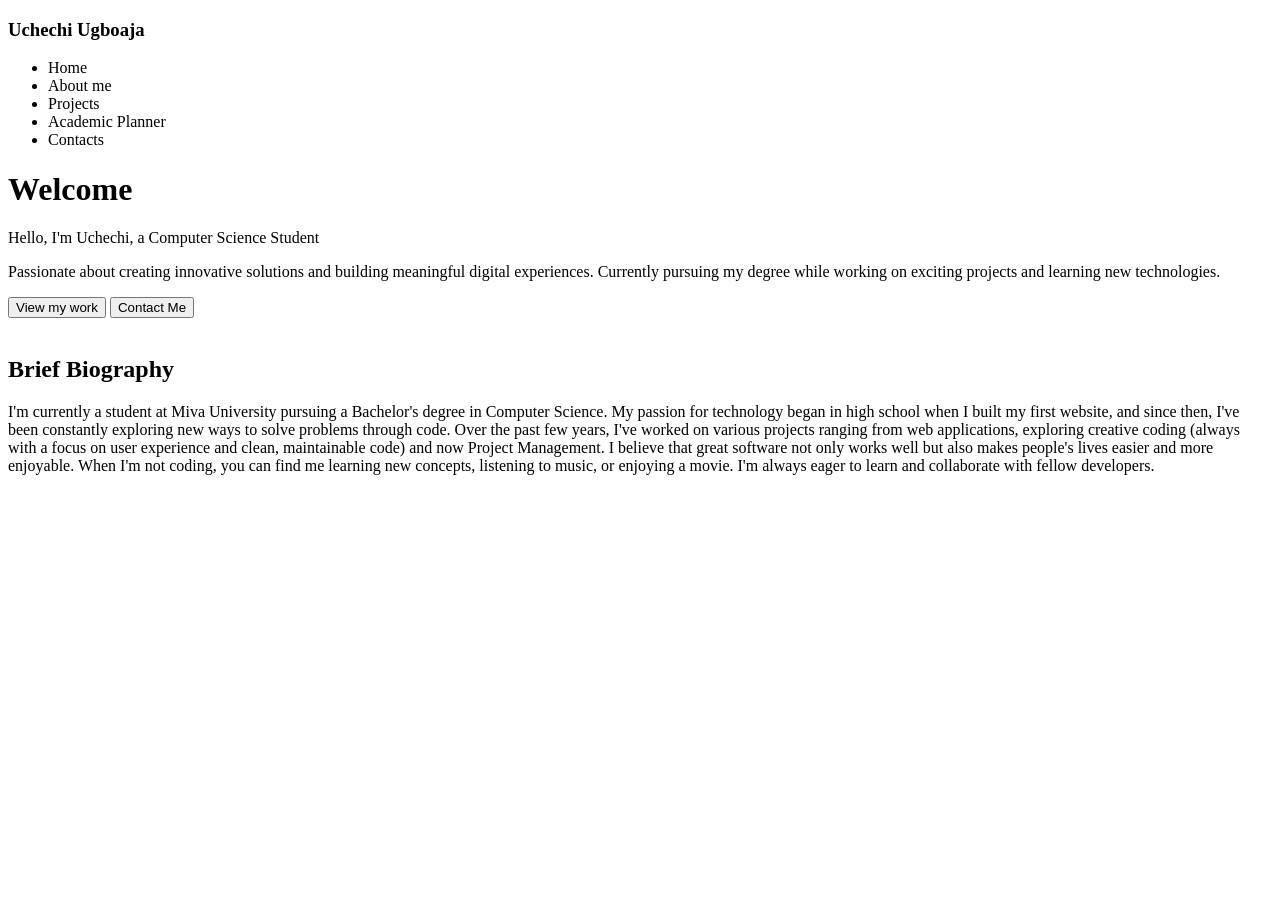
==== index.html @ 18550c8a "Create html, css, and js files" ====
<!DOCTYPE html>
<html lang="en">

<head>
  <meta charset="UTF-8">
  <meta name="viewport" content="width=device-width, initial-scale=1.0">
  <title>Student Portfolio</title>
  <link rel="stylesheet" href="style.css">
  <script src="script.js"></script>
</head>

<body>
  <header>
    <h3>
      Uchechi Ugboaja
    </h3>
    <nav>
      <ul>
        <li>
          Home
        </li>
        <li>
          About me
        </li>
        <li>
          Projects

        </li>
        <li>
          Academic Planner

        </li>
        <li>
          Contacts
        </li>
      </ul>
    </nav>
  </header>
  <main>
    <div>
      <div>
        <h1>Welcome</h1>
      </div>

      <div>
        <p>Hello, I'm Uchechi, a Computer Science Student</p>
        <p>Passionate about creating innovative solutions and building meaningful digital experiences. Currently
          pursuing my degree while working on exciting projects and learning new technologies.</p>
      </div>

      <div>
        <button>View my work</button>
        <button>Contact Me</button>
      </div>
    </div>
    <div>
      <img src="" alt="">
    </div>
  </main>
  <section>
    <h2>Brief Biography</h2>
    <div>
      <p>
        I'm currently a student at Miva University pursuing a Bachelor's degree in Computer Science. My passion for
        technology began in high school when I built my first website, and since then, I've been constantly exploring
        new ways to solve problems through code.

        Over the past few years, I've worked on various projects ranging from web applications, exploring creative
        coding (always with a focus on user experience and clean, maintainable code) and now Project Management. I
        believe that great software not only works well but also makes people's lives easier and more enjoyable.

        When I'm not coding, you can find me learning new concepts, listening to music, or enjoying a movie. I'm always
        eager to learn and collaborate with fellow developers.
      </p>
    </div>
  </section>
</body>

</html>
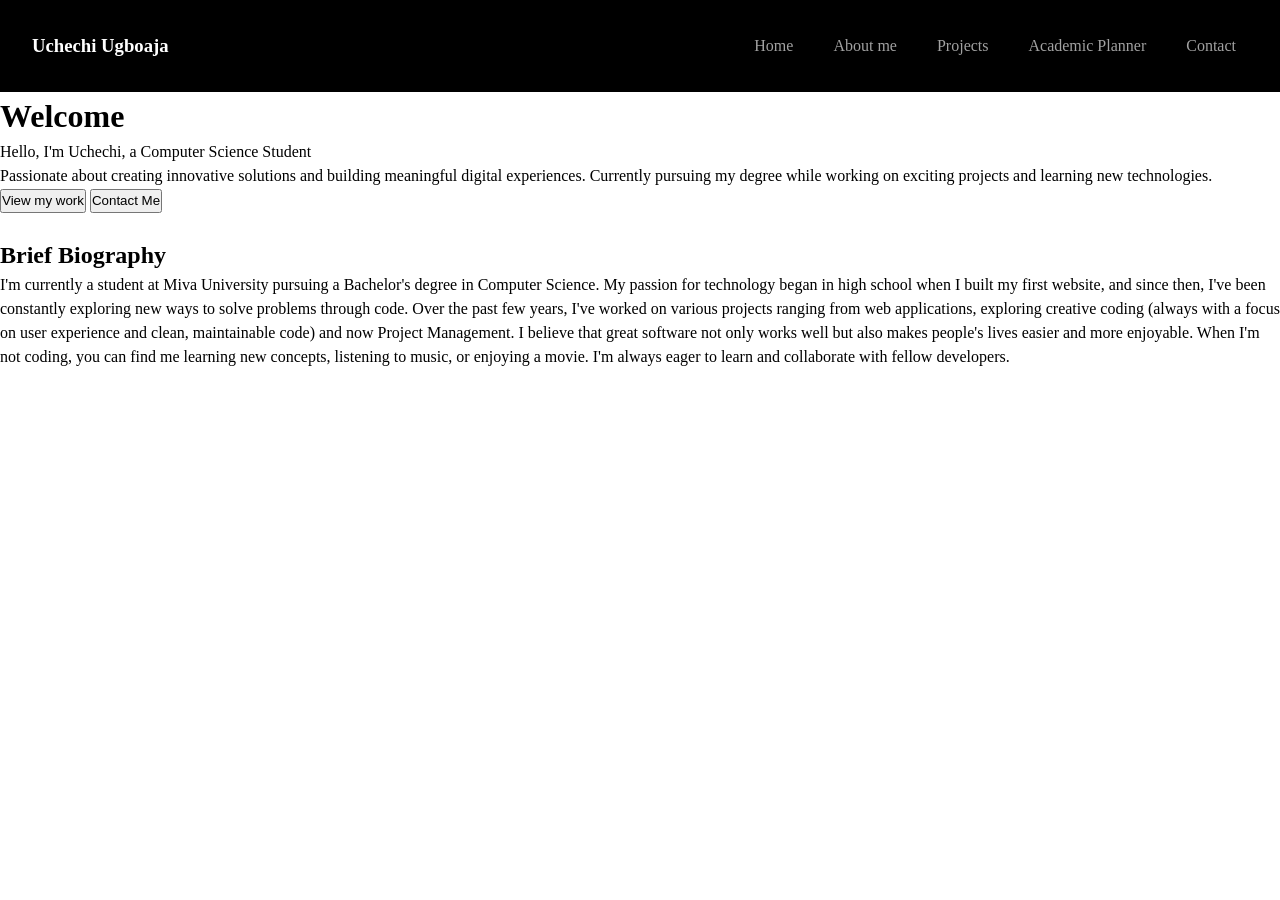
==== commit 723db2ef: "Style header nav" ====
--- a/index.html
+++ b/index.html
@@ -6,32 +6,32 @@
   <meta name="viewport" content="width=device-width, initial-scale=1.0">
   <title>Student Portfolio</title>
   <link rel="stylesheet" href="style.css">
-  <script src="script.js"></script>
+  
 </head>
 
 <body>
-  <header>
+  <header class="header">
     <h3>
       Uchechi Ugboaja
     </h3>
-    <nav>
+    <nav class="nav">
       <ul>
         <li>
-          Home
+          <a href="index.html" class="nav-link">Home</a>
         </li>
         <li>
-          About me
+          <a href="about.html" class="nav-link">About me</a>
         </li>
         <li>
-          Projects
+          <a href="projects.html" class="nav-link">Projects</a> 
 
         </li>
         <li>
-          Academic Planner
+          <a href="academic-planner.html" class="nav-link">Academic Planner</a>
 
         </li>
         <li>
-          Contacts
+          <a href="contact.html" class="nav-link">Contact</a> 
         </li>
       </ul>
     </nav>
@@ -74,6 +74,7 @@
       </p>
     </div>
   </section>
+  <script src="script.js"></script>
 </body>
 
 </html>
--- a/style.css
+++ b/style.css
@@ -0,0 +1,46 @@
+* {
+  margin: 0;
+  padding: 0;
+  line-height: 1.5;
+  box-sizing: border-box;
+}
+
+.header {
+  background-color: #000;
+  color: #fff;
+  padding: 2rem;
+  display: flex;
+  justify-content: space-between;
+  align-items: center;
+}
+
+.nav ul {
+  list-style: none;
+  display: flex;
+  gap: 1rem;
+}
+
+.nav-link {
+  font-size: 1rem;
+  color: #A1A1A1;
+  padding-inline: 12px;
+  padding-block: 8px;
+  margin-inline-end: 32px;
+  text-decoration: none;
+  transition: color 0.4s ease-in-out;
+}
+
+.nav-link:last-child {
+  margin-inline-end: 0;
+}
+
+.nav-link:hover {
+  color: #FAFAFA;
+}
+
+.nav-link:active {
+  text-decoration: underline;
+  color: #FAFAFA;
+  text-decoration-color: #FAFAFA;
+  text-underline-offset: 8px;
+}
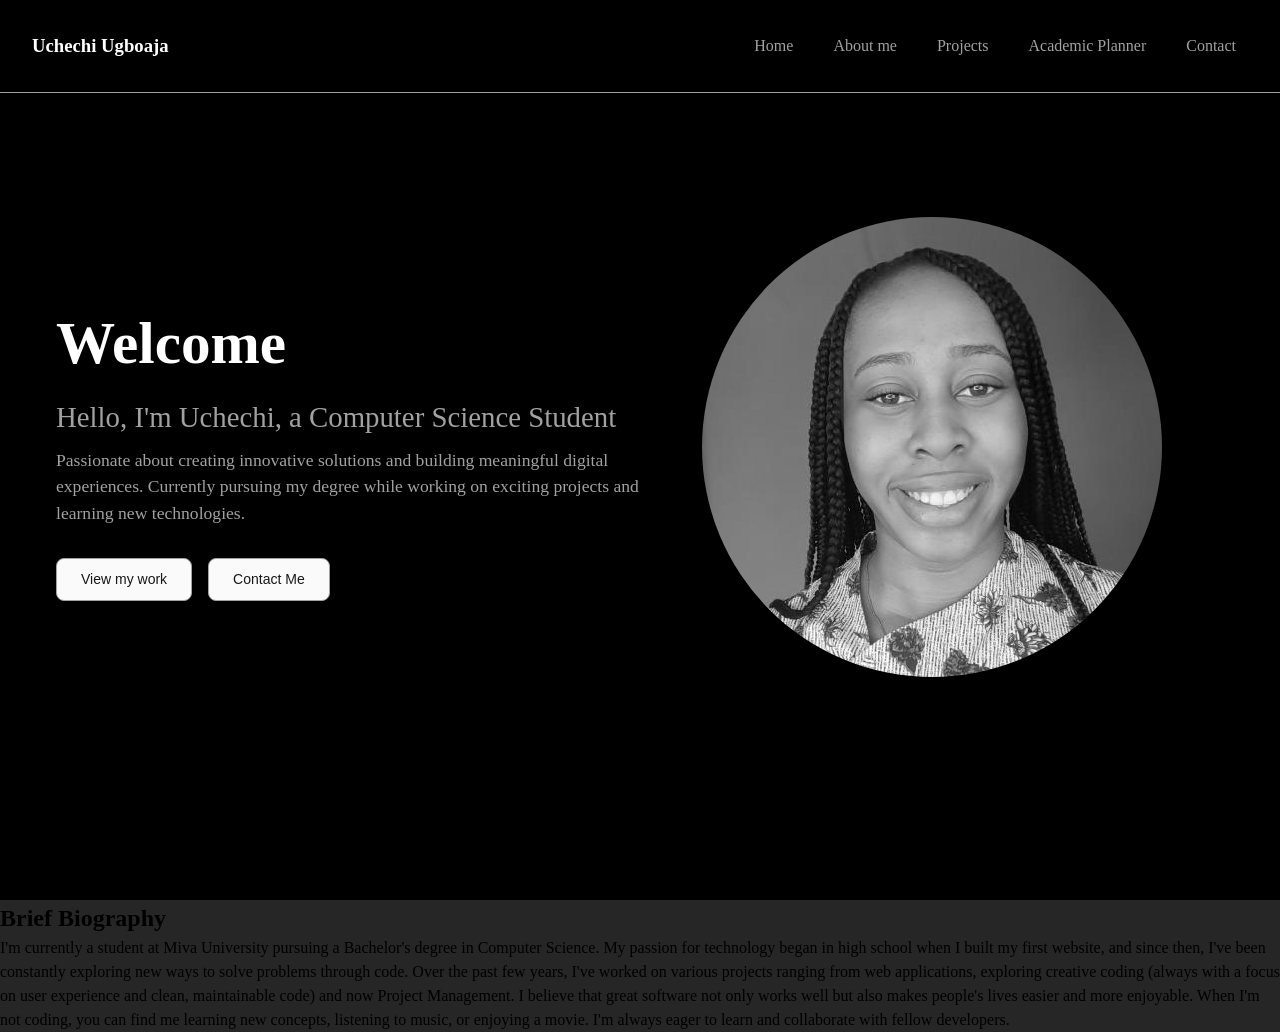
==== commit 68900816: "Design hero homepage" ====
--- a/index.html
+++ b/index.html
@@ -6,7 +6,7 @@
   <meta name="viewport" content="width=device-width, initial-scale=1.0">
   <title>Student Portfolio</title>
   <link rel="stylesheet" href="style.css">
-  
+
 </head>
 
 <body>
@@ -23,7 +23,7 @@
           <a href="about.html" class="nav-link">About me</a>
         </li>
         <li>
-          <a href="projects.html" class="nav-link">Projects</a> 
+          <a href="projects.html" class="nav-link">Projects</a>
 
         </li>
         <li>
@@ -31,33 +31,34 @@
 
         </li>
         <li>
-          <a href="contact.html" class="nav-link">Contact</a> 
+          <a href="contact.html" class="nav-link">Contact</a>
         </li>
       </ul>
     </nav>
   </header>
-  <main>
+  <main class="home-hero">
     <div>
       <div>
         <h1>Welcome</h1>
       </div>
 
-      <div>
-        <p>Hello, I'm Uchechi, a Computer Science Student</p>
-        <p>Passionate about creating innovative solutions and building meaningful digital experiences. Currently
+      <div class="home-hero-welcome">
+        <p class="home-hero-maintext">Hello, I'm Uchechi, a Computer Science Student</p>
+        <p class="home-hero-subtext">Passionate about creating innovative solutions and building meaningful digital
+          experiences. Currently
           pursuing my degree while working on exciting projects and learning new technologies.</p>
       </div>
 
-      <div>
+      <div class="home-hero-btns">
         <button>View my work</button>
         <button>Contact Me</button>
       </div>
     </div>
-    <div>
-      <img src="" alt="">
+    <div class="home-hero-imgcover">
+      <img src="./images/prof.jpeg" alt="">
     </div>
   </main>
-  <section>
+  <section class="home-sect">
     <h2>Brief Biography</h2>
     <div>
       <p>
--- a/style.css
+++ b/style.css
@@ -4,6 +4,7 @@
   line-height: 1.5;
   box-sizing: border-box;
 }
+
 
 .header {
   background-color: #000;
@@ -12,6 +13,11 @@
   display: flex;
   justify-content: space-between;
   align-items: center;
+  border-block-end: 1.5px solid #A1A1A1;
+  position: fixed;
+  top: 0;
+  width: 100%;
+  z-index: 10;
 }
 
 .nav ul {
@@ -43,4 +49,72 @@
   color: #FAFAFA;
   text-decoration-color: #FAFAFA;
   text-underline-offset: 8px;
+}
+
+.home-hero {
+  display: grid;
+  grid-template-columns: repeat(auto-fit, minmax(400px, 1fr));
+  padding-block: 10rem;
+  padding-inline: calc(1.5rem + 2.5vw);
+  align-items: center;
+  background-color: #000;
+  color: #fff;
+  height: 100vh;
+}
+
+.home-hero h1 {
+  font-size: calc(2.5rem + 1.5vw);
+}
+
+.home-hero-welcome {
+  max-width: fit-content;
+  color: #A1A1A1;
+}
+
+.home-hero-maintext {
+  font-size: calc(1rem + 1vw);
+  margin-block: .5rem;
+}
+
+.home-hero-subtext {
+  font-size: calc(.5rem + .75vw);
+  margin-block-end: 2rem;
+}
+
+.home-hero-imgcover {
+  place-self: center;
+}
+
+.home-hero-imgcover img {
+  filter: grayscale(1);
+  height: 40%;
+  border-radius: 50%;
+}
+
+.home-hero-btns {
+  display: flex;
+  align-items: center;
+  gap: 16px;
+}
+
+.home-hero-btns button {
+  padding-inline: 24px;
+  padding-block: 10px;
+  background-color: #FAFAFA;
+  border: 1px solid #a1a1a1;
+  border-radius: 8px;
+  transition: color 0.4s ease-in-out, background-color 0.4s ease-in-out, border 0.4s ease-in-out;
+  font-size: 14px;
+  color: #171717;
+}
+
+.home-hero-btns button:hover {
+  background-color: #262626;
+  border: 1px solid rgba(38, 38, 38, 30%);
+  color: #FAFAFA;
+  cursor: pointer;
+}
+
+.home-sect {
+  background-color: #262626;
 }
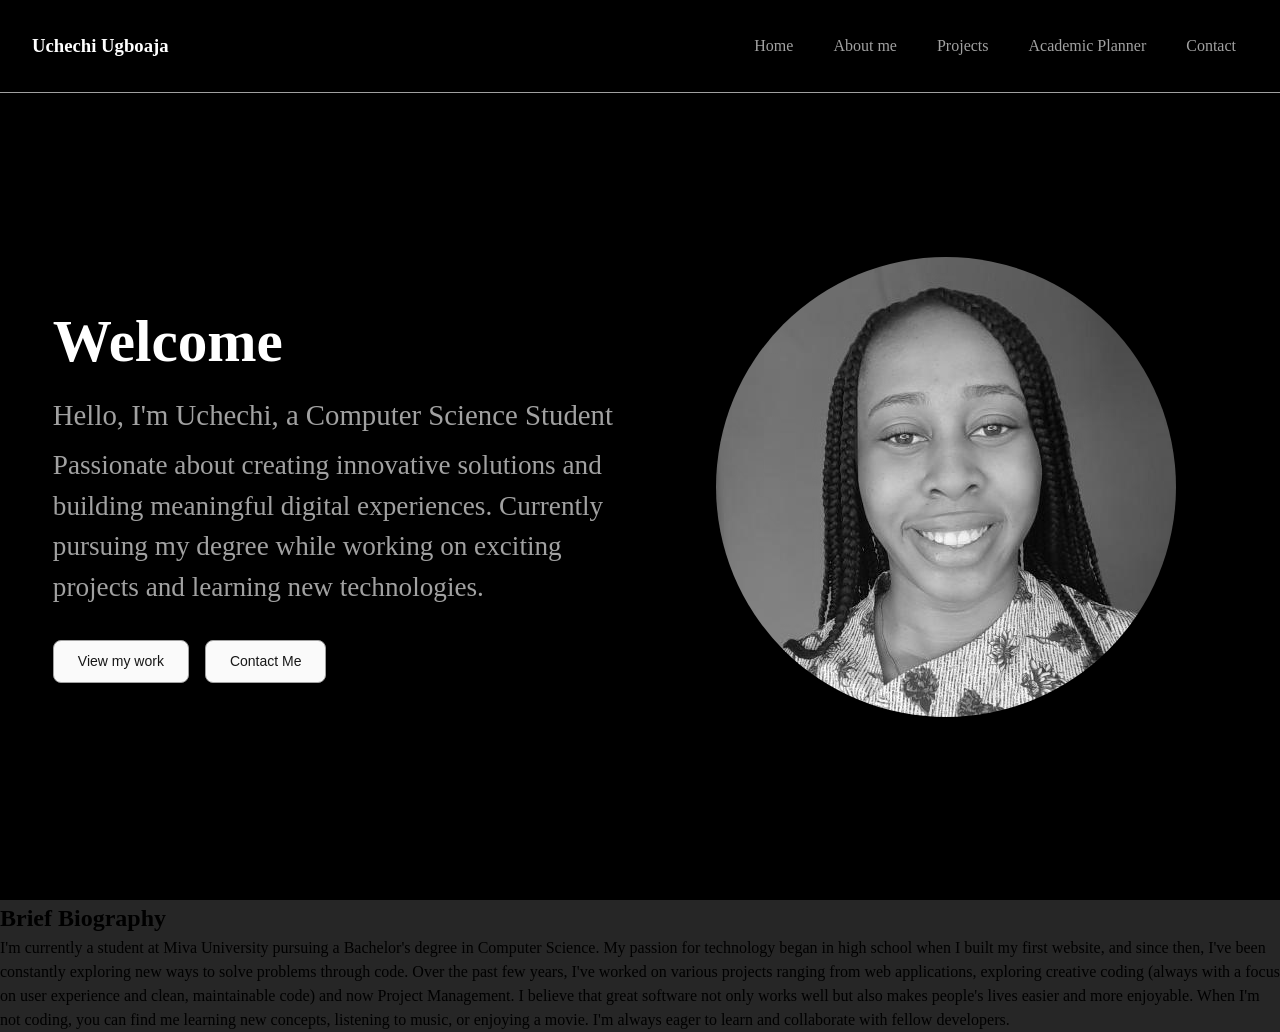
==== commit 83c1b589: "Create hamburger menu and make pages responsive" ====
--- a/index.html
+++ b/index.html
@@ -15,7 +15,17 @@
       Uchechi Ugboaja
     </h3>
     <nav class="nav">
-      <ul>
+      <!-- Hamburger Menu -->
+      <div class="mobile-menu">
+        <svg xmlns="http://www.w3.org/2000/svg" x="0px" y="0px" width="100" height="100" viewBox="0 0 30 30"
+          style="fill:#FFFFFF;">
+          <path
+            d="M 3 7 A 1.0001 1.0001 0 1 0 3 9 L 27 9 A 1.0001 1.0001 0 1 0 27 7 L 3 7 z M 3 14 A 1.0001 1.0001 0 1 0 3 16 L 27 16 A 1.0001 1.0001 0 1 0 27 14 L 3 14 z M 3 21 A 1.0001 1.0001 0 1 0 3 23 L 27 23 A 1.0001 1.0001 0 1 0 27 21 L 3 21 z">
+          </path>
+        </svg>
+      </div>
+      <ul class="nav-ul">
+
         <li>
           <a href="index.html" class="nav-link">Home</a>
         </li>
@@ -34,10 +44,43 @@
           <a href="contact.html" class="nav-link">Contact</a>
         </li>
       </ul>
+
+      <ul class="mobile-nav">
+        <li class="close-icon">
+          <svg xmlns="http://www.w3.org/2000/svg" x="0px" y="0px" width="100" height="100" viewBox="0,0,256,256">
+            <g fill="#ffffff" fill-rule="nonzero" stroke="none" stroke-width="1" stroke-linecap="butt"
+              stroke-linejoin="miter" stroke-miterlimit="10" stroke-dasharray="" stroke-dashoffset="0"
+              font-family="none" font-weight="none" font-size="none" text-anchor="none" style="mix-blend-mode: normal">
+              <g transform="scale(10.66667,10.66667)">
+                <path
+                  d="M4.99023,3.99023c-0.40692,0.00011 -0.77321,0.24676 -0.92633,0.62377c-0.15312,0.37701 -0.06255,0.80921 0.22907,1.09303l6.29297,6.29297l-6.29297,6.29297c-0.26124,0.25082 -0.36647,0.62327 -0.27511,0.97371c0.09136,0.35044 0.36503,0.62411 0.71547,0.71547c0.35044,0.09136 0.72289,-0.01388 0.97371,-0.27511l6.29297,-6.29297l6.29297,6.29297c0.25082,0.26124 0.62327,0.36648 0.97371,0.27512c0.35044,-0.09136 0.62411,-0.36503 0.71547,-0.71547c0.09136,-0.35044 -0.01388,-0.72289 -0.27512,-0.97371l-6.29297,-6.29297l6.29297,-6.29297c0.29576,-0.28749 0.38469,-0.72707 0.22393,-1.10691c-0.16075,-0.37985 -0.53821,-0.62204 -0.9505,-0.60988c-0.2598,0.00774 -0.50638,0.11632 -0.6875,0.30273l-6.29297,6.29297l-6.29297,-6.29297c-0.18827,-0.19353 -0.4468,-0.30272 -0.7168,-0.30273z">
+                </path>
+              </g>
+            </g>
+          </svg>
+        </li>
+        <li>
+          <a href="index.html" class="mobile-nav-link">Home</a>
+        </li>
+        <li>
+          <a href="about.html" class="mobile-nav-link">About me</a>
+        </li>
+        <li>
+          <a href="projects.html" class="mobile-nav-link">Projects</a>
+
+        </li>
+        <li>
+          <a href="academic-planner.html" class="mobile-nav-link">Academic Planner</a>
+
+        </li>
+        <li>
+          <a href="contact.html" class="mobile-nav-link">Contact</a>
+        </li>
+      </ul>
     </nav>
   </header>
   <main class="home-hero">
-    <div>
+    <div class="center-wrapper">
       <div>
         <h1>Welcome</h1>
       </div>
@@ -75,7 +118,8 @@
       </p>
     </div>
   </section>
-  <script src="script.js"></script>
+  <script src="nav.js"></script>
 </body>
 
+
 </html>
--- a/style.css
+++ b/style.css
@@ -5,6 +5,9 @@
   box-sizing: border-box;
 }
 
+body {
+  overflow-x: hidden;
+}
 
 .header {
   background-color: #000;
@@ -20,8 +23,12 @@
   z-index: 10;
 }
 
-.nav ul {
-  list-style: none;
+.mobile-menu {
+  display: none;
+}
+
+.nav-ul {
+  list-style-type: none;
   display: flex;
   gap: 1rem;
 }
@@ -53,13 +60,15 @@
 
 .home-hero {
   display: grid;
-  grid-template-columns: repeat(auto-fit, minmax(400px, 1fr));
-  padding-block: 10rem;
-  padding-inline: calc(1.5rem + 2.5vw);
+  grid-template-columns: repeat(auto-fit, minmax(280px, 1fr));
+  gap: 3rem;
+  padding-block-start: 10rem;
+  padding-block-end: 5rem;
+  padding-inline: calc(.5rem + 3.5vw);
   align-items: center;
   background-color: #000;
   color: #fff;
-  height: 100vh;
+  min-height: 100vh;
 }
 
 .home-hero h1 {
@@ -77,7 +86,7 @@
 }
 
 .home-hero-subtext {
-  font-size: calc(.5rem + .75vw);
+  font-size: calc(.5rem + 1.5vw);
   margin-block-end: 2rem;
 }
 
@@ -87,8 +96,8 @@
 
 .home-hero-imgcover img {
   filter: grayscale(1);
-  height: 40%;
   border-radius: 50%;
+  width: 100%;
 }
 
 .home-hero-btns {
@@ -117,4 +126,64 @@
 
 .home-sect {
   background-color: #262626;
+}
+
+.mobile-nav {
+  display: none;
+}
+
+@media screen and (max-width: 768px) {
+  .mobile-menu {
+    display: block;
+  }
+
+  .mobile-menu svg,
+  .close-icon svg {
+    width: 32px;
+    height: 32px;
+  }
+
+  .close-icon {
+    align-self: end;
+    padding-inline-end: 36px;
+  }
+
+  .mobile-nav {
+    display: none;
+    position: fixed;
+    top: 0;
+    bottom: 0;
+    right: 0;
+    min-height: 100vh;
+    width: 80vw;
+    z-index: 10;
+    flex-direction: column;
+    padding-top: 5rem;
+    line-height: 5rem;
+    transition: right 1s ease;
+    background-color: #171717;
+    opacity: 95%;
+    list-style-type: none;
+  }
+
+  .mobile-nav-link {
+    font-size: 1.25rem;
+    color: #A1A1A1;
+    padding-inline-start: 36px;
+    padding-block: 8px;
+    text-decoration: none;
+    margin-block-end: 1rem;
+    display: block;
+  }
+
+  .nav-ul {
+    display: none;
+  }
+}
+
+@media screen and (max-width: 671px) {
+  .center-wrapper {
+    place-items: center;
+    text-align: center;
+  }
 }
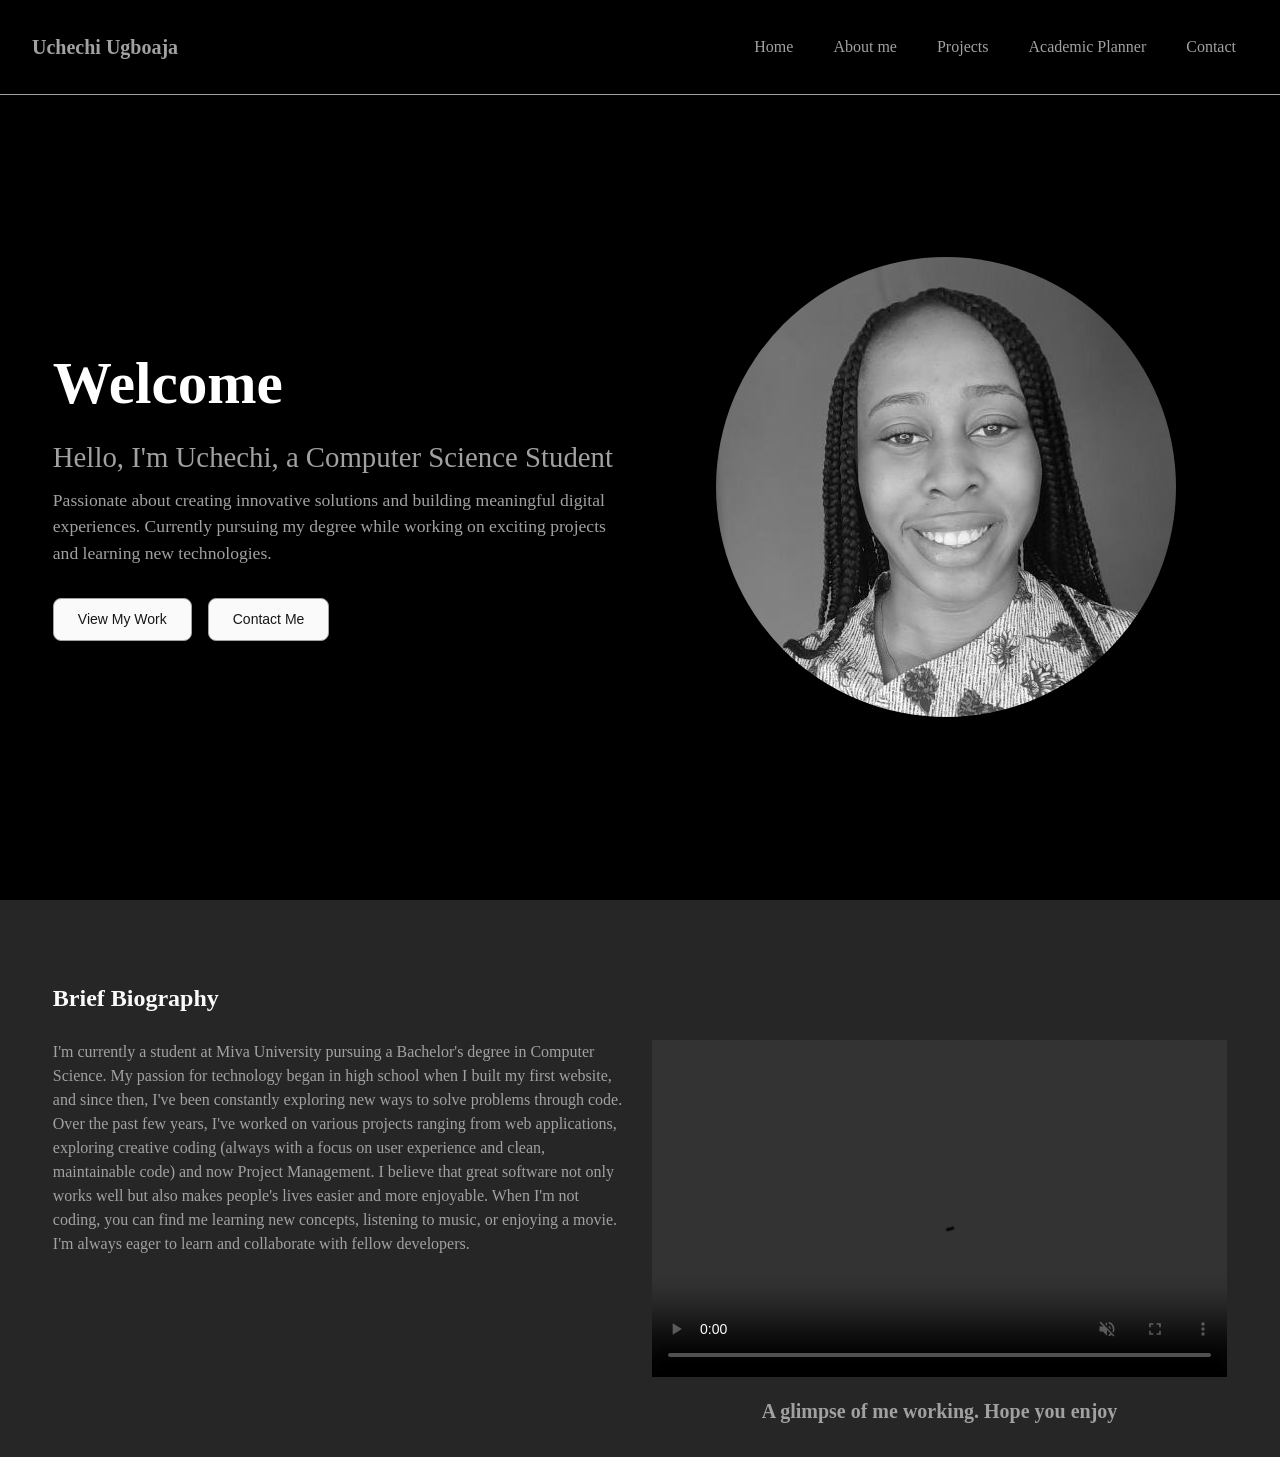
==== commit f7764f5a: "Adjust styling and add video" ====
--- a/index.html
+++ b/index.html
@@ -12,7 +12,7 @@
 <body>
   <header class="header">
     <h3>
-      Uchechi Ugboaja
+      <a href="index.html" class="home">Uchechi Ugboaja</a>
     </h3>
     <nav class="nav">
       <!-- Hamburger Menu -->
@@ -93,7 +93,7 @@
       </div>
 
       <div class="home-hero-btns">
-        <button>View my work</button>
+        <button>View My Work</button>
         <button>Contact Me</button>
       </div>
     </div>
@@ -103,19 +103,31 @@
   </main>
   <section class="home-sect">
     <h2>Brief Biography</h2>
-    <div>
-      <p>
-        I'm currently a student at Miva University pursuing a Bachelor's degree in Computer Science. My passion for
-        technology began in high school when I built my first website, and since then, I've been constantly exploring
-        new ways to solve problems through code.
+    <div class="home-grid">
+      <div>
+        <p>
+          I'm currently a student at Miva University pursuing a Bachelor's degree in Computer Science. My passion for
+          technology began in high school when I built my first website, and since then, I've been constantly exploring
+          new ways to solve problems through code.
 
-        Over the past few years, I've worked on various projects ranging from web applications, exploring creative
-        coding (always with a focus on user experience and clean, maintainable code) and now Project Management. I
-        believe that great software not only works well but also makes people's lives easier and more enjoyable.
+          Over the past few years, I've worked on various projects ranging from web applications, exploring creative
+          coding (always with a focus on user experience and clean, maintainable code) and now Project Management. I
+          believe that great software not only works well but also makes people's lives easier and more enjoyable.
 
-        When I'm not coding, you can find me learning new concepts, listening to music, or enjoying a movie. I'm always
-        eager to learn and collaborate with fellow developers.
-      </p>
+          When I'm not coding, you can find me learning new concepts, listening to music, or enjoying a movie. I'm
+          always
+          eager to learn and collaborate with fellow developers.
+        </p>
+      </div>
+
+      <div>
+        <video width="320" height="240" autoplay muted controls>
+          <source src="./video/Are_you_winning_dad.mp4" type="video/mp4">
+          Your browser does not support the video tag.
+        </video>
+        <h4>A glimpse of me working. Hope you enjoy </h4>
+      </div>
+
     </div>
   </section>
   <script src="nav.js"></script>
--- a/style.css
+++ b/style.css
@@ -58,6 +58,18 @@
   text-underline-offset: 8px;
 }
 
+.home {
+  color: #A1A1A1;
+  text-decoration: none;
+  font-size: 1.25rem;
+}
+
+.home:hover {
+  text-decoration: underline;
+  text-underline-offset: 8px;
+  color: #FAFAFA;
+}
+
 .home-hero {
   display: grid;
   grid-template-columns: repeat(auto-fit, minmax(280px, 1fr));
@@ -86,7 +98,7 @@
 }
 
 .home-hero-subtext {
-  font-size: calc(.5rem + 1.5vw);
+  font-size: 1.1rem;
   margin-block-end: 2rem;
 }
 
@@ -126,6 +138,38 @@
 
 .home-sect {
   background-color: #262626;
+  padding-block: 80px;
+  padding-inline: calc(.5rem + 3.5vw);
+}
+
+.home-sect h2 {
+  color: #FAFAFA;
+  font-size: 1.5rem;
+  margin-block-end: 1.5rem;
+}
+
+.home-sect p {
+  font-size: 1rem;
+  color: #A1A1A1;
+}
+
+.home-grid {
+  display: grid;
+  grid-template-columns: 1fr 1fr;
+  gap: 1.5rem;
+}
+
+.home-grid video {
+  height: 100%;
+  width: 100%;
+  object-fit: cover;
+}
+
+.home-grid h4 {
+  color: #A1A1A1;
+  text-align: center;
+  font-size: 1.25rem;
+  margin-block-start: .75rem;
 }
 
 .mobile-nav {
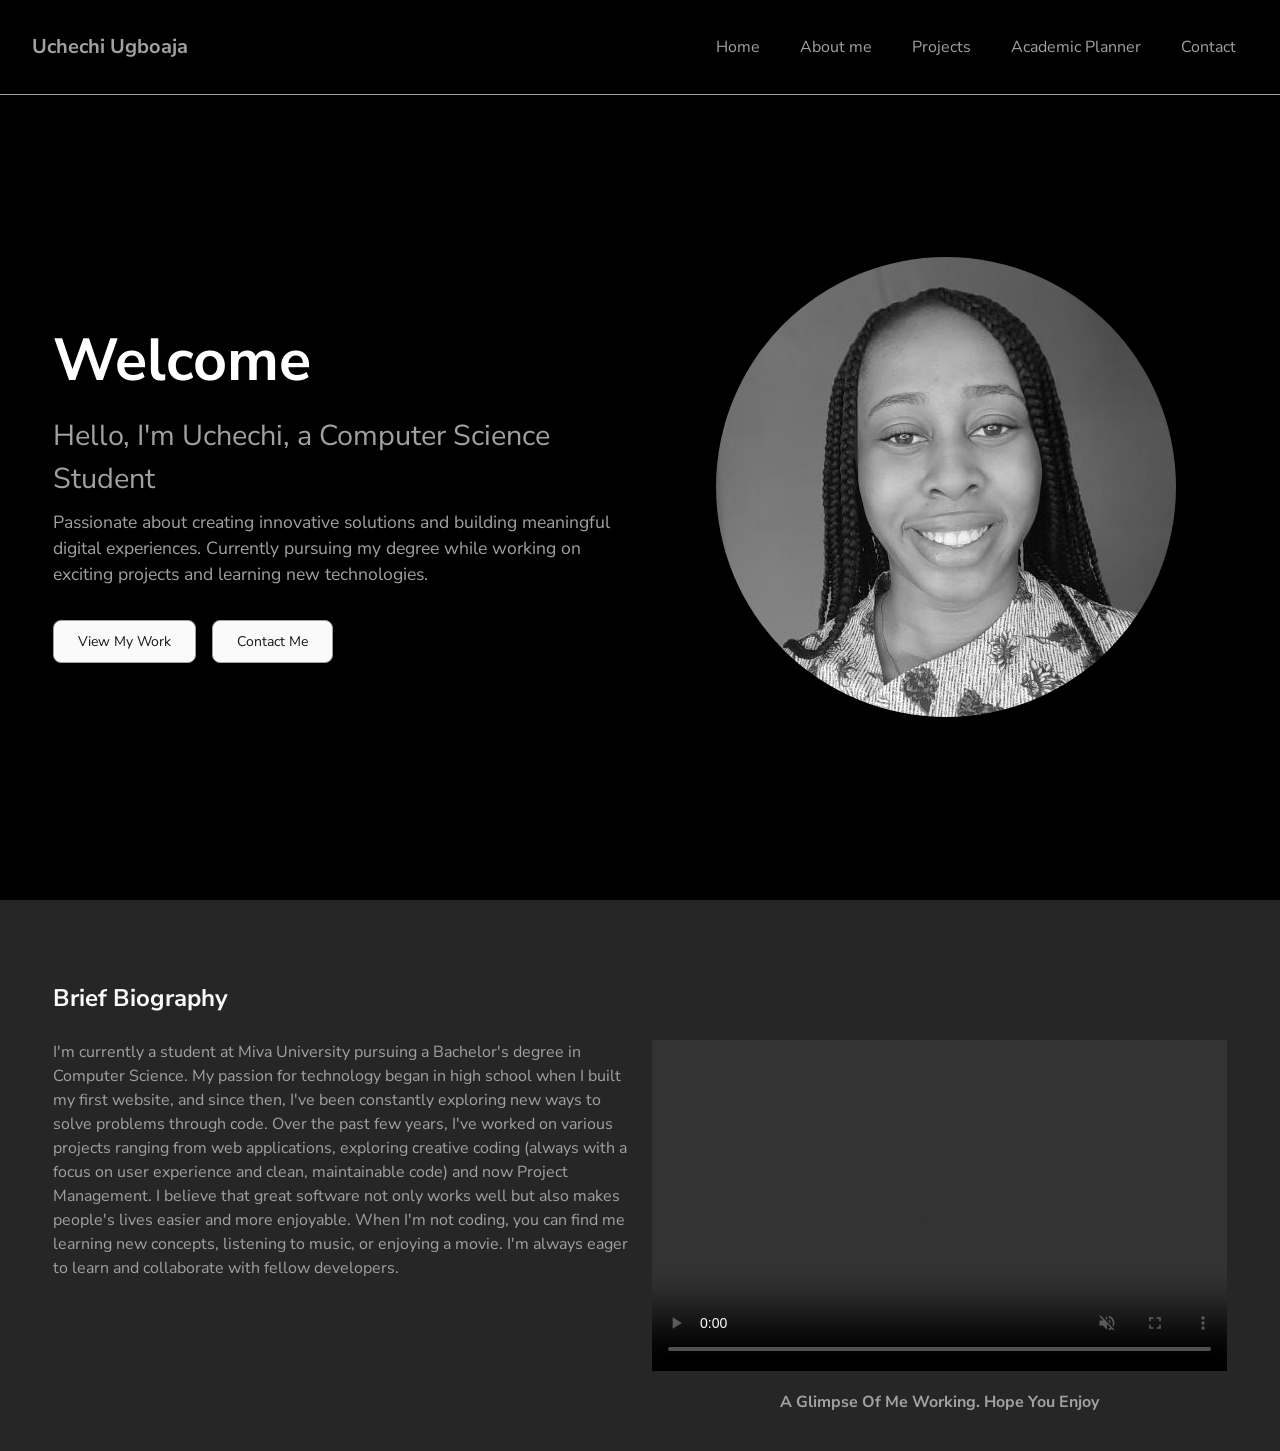
==== commit c9f5132d: "Add font" ====
--- a/index.html
+++ b/index.html
@@ -6,7 +6,11 @@
   <meta name="viewport" content="width=device-width, initial-scale=1.0">
   <title>Student Portfolio</title>
   <link rel="stylesheet" href="style.css">
-
+  <link rel="preconnect" href="https://fonts.googleapis.com">
+  <link rel="preconnect" href="https://fonts.gstatic.com" crossorigin>
+  <link
+    href="https://fonts.googleapis.com/css2?family=Nunito+Sans:ital,opsz,wght@0,6..12,200..1000;1,6..12,200..1000&display=swap"
+    rel="stylesheet">
 </head>
 
 <body>
--- a/style.css
+++ b/style.css
@@ -3,6 +3,7 @@
   padding: 0;
   line-height: 1.5;
   box-sizing: border-box;
+  font-family: "Nunito Sans", sans-serif;
 }
 
 body {
@@ -168,8 +169,9 @@
 .home-grid h4 {
   color: #A1A1A1;
   text-align: center;
-  font-size: 1.25rem;
+  font-size: 1rem;
   margin-block-start: .75rem;
+  text-transform: capitalize;
 }
 
 .mobile-nav {
@@ -223,6 +225,10 @@
   .nav-ul {
     display: none;
   }
+
+  .home-grid {
+    grid-template-columns: 1fr;
+  }
 }
 
 @media screen and (max-width: 671px) {
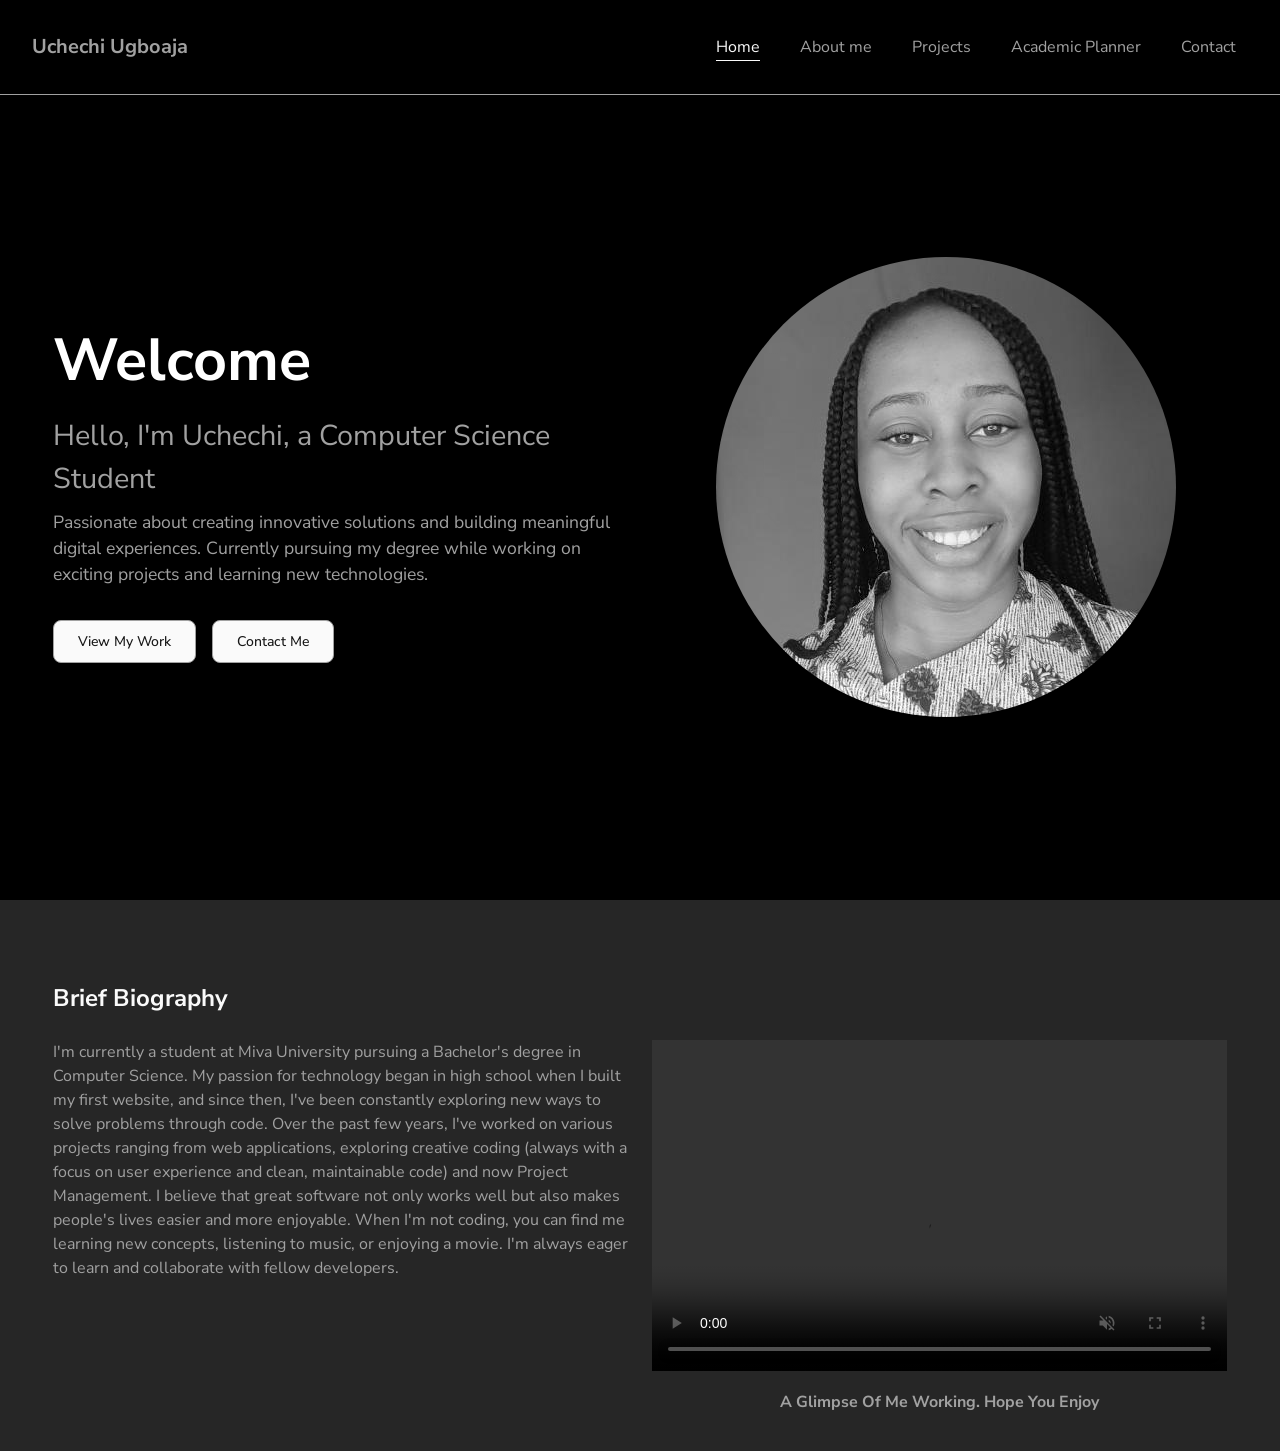
==== commit 649b237b: "Adjust navigation to show underline when active" ====
--- a/index.html
+++ b/index.html
@@ -97,8 +97,18 @@
       </div>
 
       <div class="home-hero-btns">
-        <button>View My Work</button>
-        <button>Contact Me</button>
+        <a href="projects.html">
+          <p>
+            View My Work
+          </p>
+        </a>
+
+        <a href="contact.html">
+          <p>
+            Contact Me
+          </p>
+        </a>
+
       </div>
     </div>
     <div class="home-hero-imgcover">
--- a/style.css
+++ b/style.css
@@ -52,7 +52,9 @@
   color: #FAFAFA;
 }
 
-.nav-link:active {
+.nav-link:active,
+.nav-link[aria-current="page"],
+.mobile-nav-link[aria-current="page"] {
   text-decoration: underline;
   color: #FAFAFA;
   text-decoration-color: #FAFAFA;
@@ -119,18 +121,20 @@
   gap: 16px;
 }
 
-.home-hero-btns button {
+.home-hero-btns a {
   padding-inline: 24px;
   padding-block: 10px;
   background-color: #FAFAFA;
   border: 1px solid #a1a1a1;
   border-radius: 8px;
+  font-weight: 500;
   transition: color 0.4s ease-in-out, background-color 0.4s ease-in-out, border 0.4s ease-in-out;
   font-size: 14px;
   color: #171717;
-}
-
-.home-hero-btns button:hover {
+  text-decoration: none;
+}
+
+.home-hero-btns a:hover {
   background-color: #262626;
   border: 1px solid rgba(38, 38, 38, 30%);
   color: #FAFAFA;
